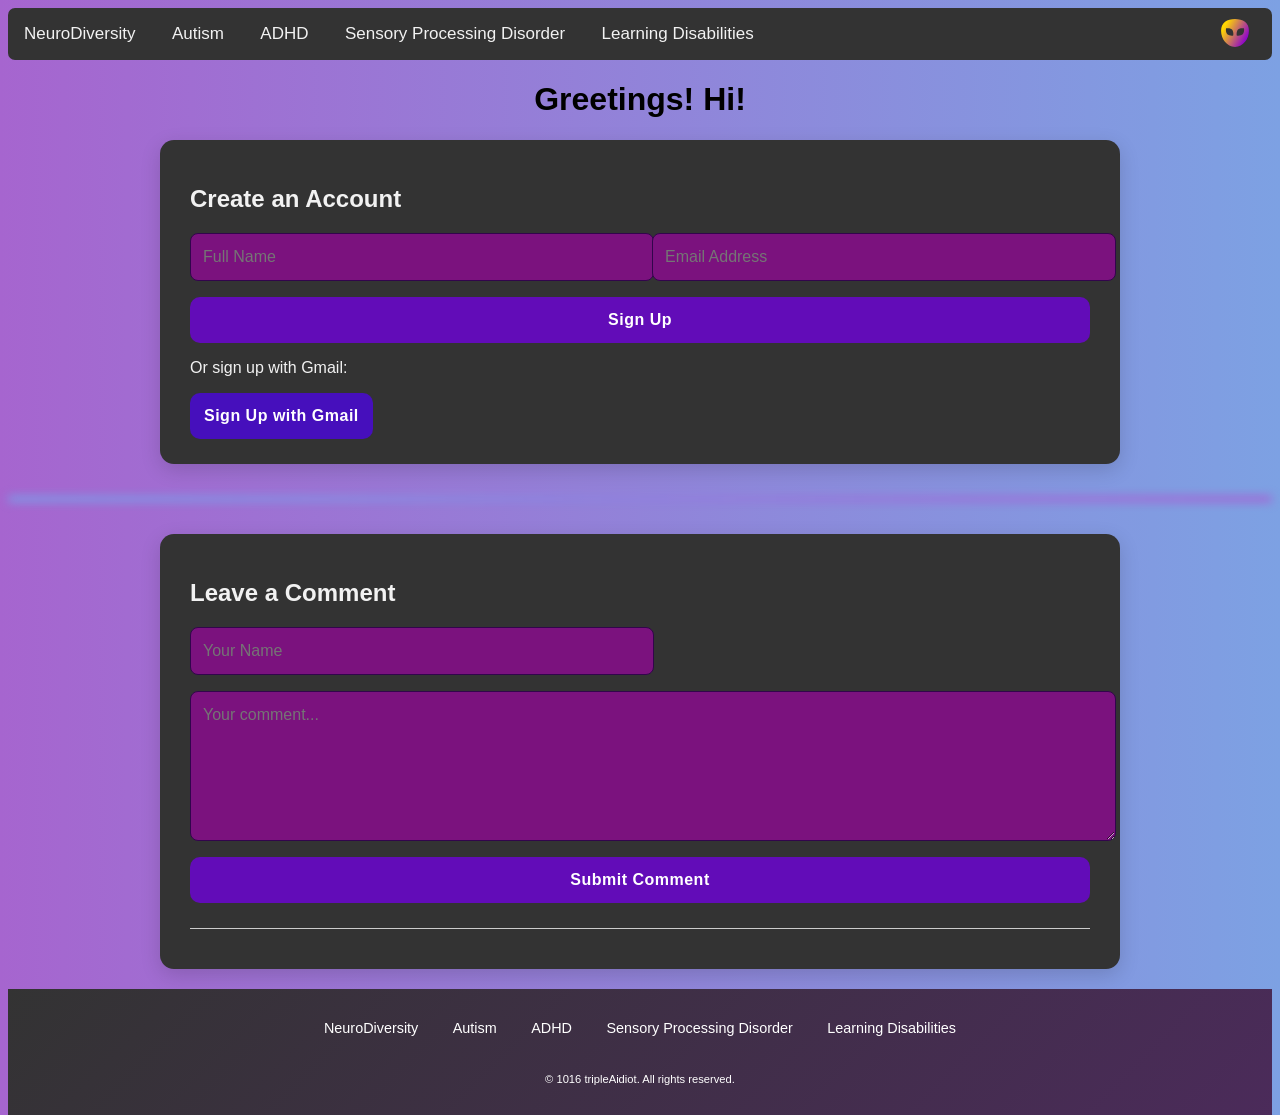
==== ndinteract.html @ 2fed9b58 "Update ndinteract.html" ====
<!DOCTYPE html>
<html lang="en">

<head>
    <meta charset="UTF-8">
    <meta http-equiv="X-UA-Compatible" content="IE=edge">
    <meta name="viewport" content="width=device-width, initial-scale=1.0">
    <title>TDKABACMintro</title>
    <link rel="stylesheet" href="ndinteract.css">
    <link rel="icon" type="image/svg+xml" href="./stuff/Alienicon.svg">
</head>

<body>

    <header>
        <div class="topnav">

            <a href="C:\Users\Fitzy\tdkabacmpractice\tdkabacmweb\index.html">NeuroDiversity</a>
            <a href="C:\Users\Fitzy\tdkabacmpractice\tdkabacmweb\asdpage.html">Autism</a>
            <a href="C:\Users\Fitzy\tdkabacmpractice\tdkabacmweb\adhdpage.html">ADHD</a>
            <a href="C:\Users\Fitzy\tdkabacmpractice\tdkabacmweb\spdpage.html">Sensory Processing Disorder</a>
            <a href="C:\Users\Fitzy\tdkabacmpractice\tdkabacmweb\ldspage.html">Learning Disabilities</a>

        </div>
        <div class="menu-btn" onclick="document.body.classList.toggle('active-state')">&#9776;</div>

    </header>

    <main>

        <div><img type="image/svg" type="button" onclick="navPicFunction()" src="./stuff/Alienicon.svg" id="navImage"
                alt="Menu / Scroll to Top"></div>
        <div id="settingsBar">
            <h3>Settings</h3>
    <button id="dyslexicfont" class="settingsbtn">
    <img src="C:\Users\Fitzy\tdkabacmpractice\tdkabacmweb\stuff\dyslexia-ezgif.com-optimize.gif" alt="Dyslexia Friendly" class="button-icon">
    Dyslexic Friendly
</button>
<br>
<button id="interact" class="settingsbtn">
    <img src="C:\Users\Fitzy\tdkabacmpractice\tdkabacmweb\stuff\speaking-ezgif.com-optimize.gif" alt="interact" class="button-icon">
    Say Hello !
</button>
        </div>
        <h1 id="greeting" >Greetings! Hi!</h1>
        <section class="account-section">
            <h1>Create an Account</h1>
            <form id="signupForm">
                <input type="text" id="name" placeholder="Full Name" required>
                <input type="email" id="email" placeholder="Email Address" required>
                <button type="submit">Sign Up</button>
            </form>
            <p>Or sign up with Gmail:</p>
            <button id="gmailBtn">Sign Up with Gmail</button>
        </section>

        <hr class="light">

        <section class="comment-section">
            <h1>Leave a Comment</h1>
            <form id="commentForm">
                <input type="text" id="commentName" placeholder="Your Name">
                <textarea id="commentText" placeholder="Your comment..." required></textarea>
                <button type="submit">Submit Comment</button>
            </form>
            <div id="commentsList">
                <!-- Comments will appear here -->
            </div>
        </section>
     <div class="side-menu">
            <a class="toggler" href="#" onclick="document.body.classList.toggle('active-state')">
                <span>x</span>
            </a>
            <ul>
                <li><a class="active"
                        href="C:\Users\Fitzy\tdkabacmpractice\tdkabacmweb\index.html">NeuroDiversity</a></li>
                <li><a href="C:\Users\Fitzy\tdkabacmpractice\tdkabacmweb\asdpage.html">Autism</a></li>
                <li><a href="C:\Users\Fitzy\tdkabacmpractice\tdkabacmweb\adhdpage.html">ADHD</a></li>
                <li><a href="C:\Users\Fitzy\tdkabacmpractice\tdkabacmweb\spdpage.html">Sensory Processing Disorder</a>
                </li>
                <li><a href="C:\Users\Fitzy\tdkabacmpractice\tdkabacmweb\ldspage.html">Learning Disabilities</a></li>
            </ul>
        </div>


    </main>

  <footer>
    <div class="footer-links">
      <a href="index.html">NeuroDiversity</a>
      <a href="asdpage.html">Autism</a>
      <a href="adhdpage.html">ADHD</a>
      <a href="spdpage.html">Sensory Processing Disorder</a>
      <a href="ldspage.html">Learning Disabilities</a>
    </div>
    <br>
    <br>
    <div class="footer-text">
      &copy; 1016 tripleAidiot. All rights reserved.
    </div>
  </footer>

    <script src="ndtotal.js"></script>

</body>

</html>
---- ndinteract.css ----
@font-face {
  font-family: 'OpenDyslexic';
  src: url('./stuff/opendyslexic-0.92/OpenDyslexic-Regular.otf') format('opentype');
  font-weight: normal;
  font-style: normal;
}

#dyslexicfont {
  font-family: 'OpenDyslexic', Arial, sans-serif;
}

.dyslexic-font {
    font-family: 'OpenDyslexic', Arial, sans-serif;
}

body {
  background: linear-gradient(90deg, rgba(166, 101, 207, 1) 0%, rgba(125, 161, 227, 1) 100%);
  font-family:   sans-serif;
  font-size: 1em;
  height: 100%;
  display: flex;
  flex-direction: column;
  margin-bottom: 0%;
}

header {
  position: relative;
  margin: 0;
  font-family:   sans-serif;
}

#greeting {
  text-align: center;
}

.light {
  border: none;
  height: 6px;
  -webkit-filter: blur(5px);
  border-radius: 5px;
  margin: 2rem 0;
  background: linear-gradient(to right, rgb(121, 160, 233), rgb(166, 95, 211));
}

.topnav {
  border-radius: 7px 7px 7px 7px;
  overflow: hidden;
  background-color: #333;
}

.topnav a {
  display: inline-block;
  color: #f2f2f2;
  text-align: center;
  padding: 16px 16px;
  text-decoration: none;
  font-size: 17px;
}

.topnav a:hover {
  background-color: #c474c7;
  color: black;
}

.topnav a.active {
  background-color: #620cb8;
  color: white;
}

#navImage {
  width: 30px;
  float: right;
  padding: 10px;
  position: fixed;
  top: 8px;
  right: 20px;
}

#navImage:hover {
  filter: brightness(150%);
  width: 40px;
  padding: 5px;
}

.menu-btn {
  display: none;
  font-size: 26px;
  color: #7b127e;
  cursor: pointer;
}

.side-menu {
  display: none;
}

#settingsBar {
  position: fixed;

  top: 60px;
  right: 20px;

  width: min(300px, 90vw);

  padding: 15px;

  background: #333;
  color: white;

  border-radius: 12px;
  box-shadow: 0 4px 15px rgba(0, 0, 0, .3);

  display: none;
  z-index: 1000;
}

#settingsBar.open {
  display: block;
}

.settingsbtn {
    display: flex;
    align-items: center;
    gap: 10px;
    padding: 10px 15px;
    font-size: 0.9em;
    border-radius: 8px;
    border: none;
    cursor: pointer;
    background-color: #620cb8;
    color: white;
    transition: background 0.3s, transform 0.2s;
}

.settingsbtn:hover {
    background-color: #7b127e;
    transform: scale(1.05);
}

 .button-icon {
    width: 24px;
    height: 24px;
    object-fit: contain;
} .button-icon {
    width: 24px;
    height: 24px;
    object-fit: contain;
}

#interact { font-size: 1em}

 

footer {
  background: linear-gradient(-45deg, #412867, #333, #532867, #333);
  background-size: 400% 400%;
  text-align: center;
  padding: 30px 20px;
  animation: gradientAnimation 15s ease infinite;
  margin-top: auto;
  color: white;
}

@keyframes gradientAnimation {
  0% {
    background-position: 0% 50%;
  }

  50% {
    background-position: 100% 50%;
  }

  100% {
    background-position: 0% 50%;
  }
}

.footer-links a {
  display: inline-flex;
  color: white;
  font-size: 0.9em;
  text-decoration: none;
  margin: 0 15px;
}

.footer-links a:hover {
  text-shadow: 0 0 2px #fee066,
    0 0 4px #fee066,
    0 0 8px #fee06680;
  font-size:0.95em ;
}

.footer-text {
  color: white;
  font-size: 0.7em;
}


section.account-section,
section.comment-section {
    color: #f2f2f2;
    background: #333;
    padding: 25px 30px 25px 30px;
    margin: 20px auto;
    width: min(900px, 95vw);
    border-radius: 14px;
    box-shadow: 0 6px 20px rgba(0,0,0,0.15);
    transition: transform 0.2s, box-shadow 0.2s;
}

section.account-section:hover,
section.comment-section:hover {
    transform: translateY(-2px);
    box-shadow: 0 10px 25px rgba(0,0,0,0.2);
}


form {
    display: grid;
    grid-template-columns: 1fr 1fr;
    gap: 16px 24px;
}

input, textarea {
    width: 100%;
    padding: 14px 12px;
    font-size: 1em;
    border-radius: 8px;
    border: 1px solid #32054c;
    font-family: inherit;
    color: #f2f2f2;
    transition: border-color 0.3s, box-shadow 0.3s;
    background: #7b127e;
}

input:focus,
textarea:focus {
    outline: none;
    border-color: #7b127e;
    box-shadow: 0 0 6px rgba(123, 18, 126, 0.3);
}

textarea {
    grid-column: 1 / -1;
    min-height: 120px;
    resize: vertical;
}


button {
    grid-column: 1 / -1;
    padding: 14px 0;
    font-size: 1em;
    border-radius: 10px;
    border: none;
    cursor: pointer;
    background-color: #620cb8;
    color: white;
    font-weight: bold;
    letter-spacing: 0.5px;
    transition: background 0.3s, transform 0.2s, box-shadow 0.2s;
}

button:hover {
    background-color: #7b127e;
    transform: translateY(-2px);
    box-shadow: 0 4px 12px rgba(0,0,0,0.2);
}

#gmailBtn {
  padding-left: 14px;
  padding-right: 14px;
  background-color: #460fbc;
}

#gmailBtn:hover {
    background-color: #7b127e;
}

label {
    font-size: 0.9em;
    color: white;
    margin-bottom: 4px;
    display: block;
}


#commentsList {
    margin-top: 25px;
    border-top: 1px solid #ccc;
    padding-top: 15px;
    display: flex;
    flex-direction: column;
    gap: 12px;
}

.comment {
    background: #f9f9f9;
    padding: 12px 14px;
    border-radius: 8px;
    box-shadow: 0 2px 10px rgba(0,0,0,0.08);
}

.placeholder {
  color: #fdb4ff;
}

@media (max-width: 768px) {
    form {
        grid-template-columns: 1fr;
    }

    textarea,
    button {
        grid-column: 1 / -1;
    }

 .topnav {
    display: none;
  }

  .menu-btn {
    display: inline-block;
    padding: 3px;
  }


  .menu-btn:hover {
    background: #fee066;
    box-shadow: 0 0 5px #fee066,
      0 0 10px #fee066,
      0 0 20px #fee06680;
  }


  .side-menu {
    display: block;
  }

  .side-menu {
    height: calc(100vh - 30px);
    width: 300px;
    background: #620cb8;
    position: fixed;
    left: -350px;
    top: 15px;
    z-index: 1000;
    transition: left 0.15s ease-in;
    border-radius: 16px;
  }

  .active-state .side-menu {
    left: 0;
    box-shadow: 3px 2px 334px 110px rgba(0, 0, 0, 0.75);
    -webkit-box-shadow: 3px 2px 334px 110px rgba(0, 0, 0, 0.75);
    -moz-box-shadow: 3px 2px 334px 110px rgba(0, 0, 0, 0.75);
  }

  .side-menu a {
    color: #f2f2f2;
    text-align: right;
    text-decoration: none;
    font-size: 24px;
  }

  .side-menu a:hover {
    color: #f2f2f2;
    text-shadow: 0 0 2px #fee066,
      0 0 4px #fee066,
      0 0 8px #fee06680;
  }

  .side-menu a.active {
    color: #fee066;
  }

  .side-menu ul {
    list-style: none;
    padding: 0;
  }

  .side-menu ul li {
    width: 100%;
    padding: 8px 30px;
  }

  .toggler {
    text-decoration: none;
    font-size: 30px;
    display: block;
    width: 100%;
    text-align: right;
    padding: 10px 16px 0 0;
  }

  #settingsBar {
    top: 50px;

    left: 5vw;
    right: 5vw;

    width: auto;

    max-height: 80vh;
    overflow-y: auto;
  
}
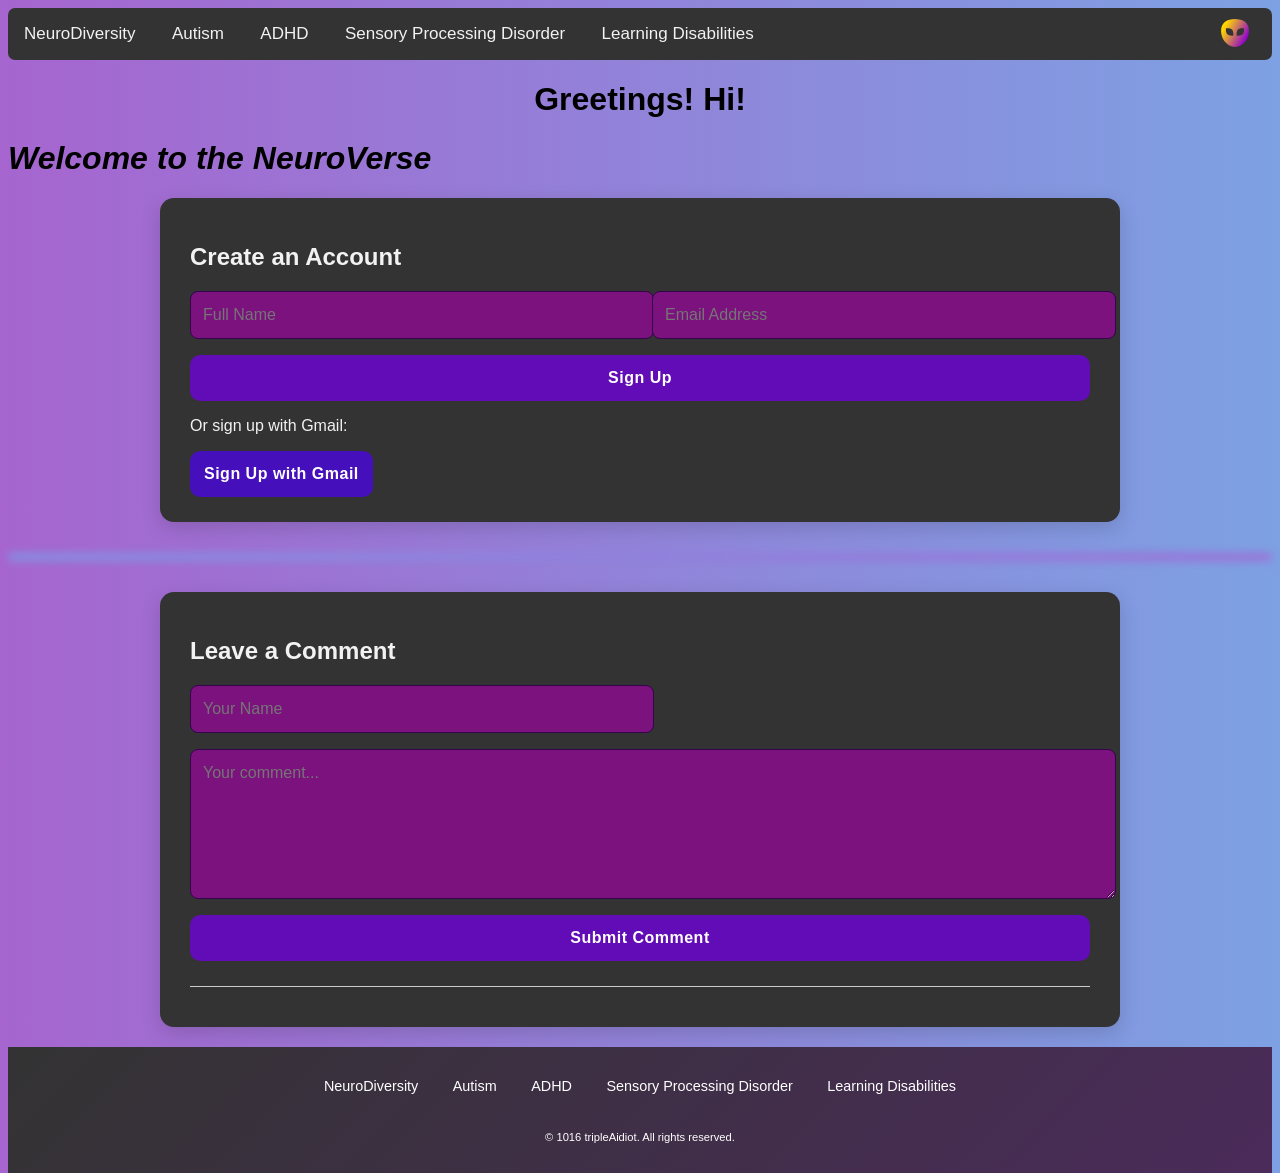
==== commit 35173436: "Update ndinteract.html" ====
--- a/ndinteract.html
+++ b/ndinteract.html
@@ -43,6 +43,7 @@
 </button>
         </div>
         <h1 id="greeting" >Greetings! Hi!</h1>
+        <em><h1>Welcome to the NeuroVerse</h1></em>
         <section class="account-section">
             <h1>Create an Account</h1>
             <form id="signupForm">
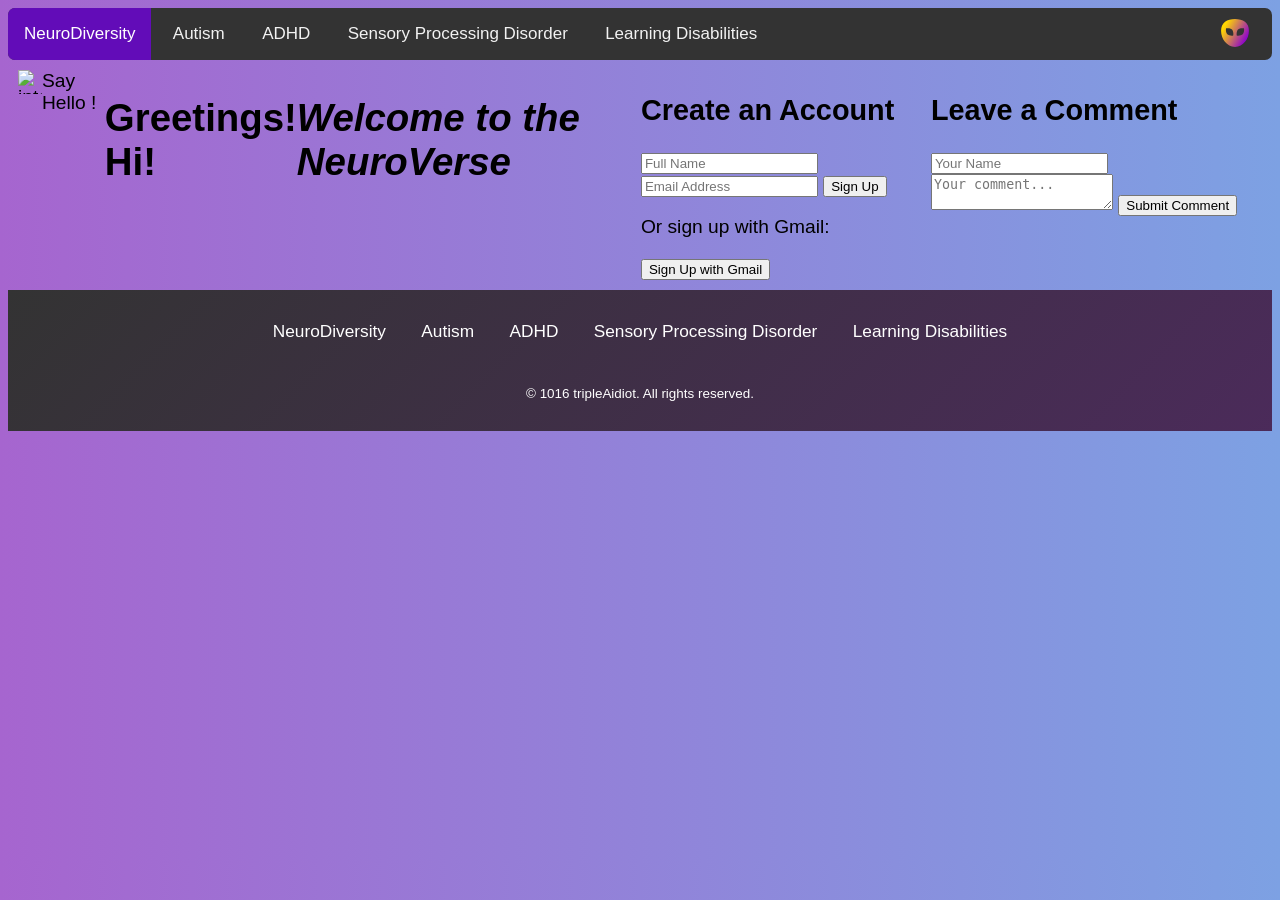
==== commit 858932fb: "Update ndinteract.html" ====
--- a/ndinteract.html
+++ b/ndinteract.html
@@ -1,43 +1,44 @@
 <!DOCTYPE html>
+
 <html lang="en">
 
 <head>
-    <meta charset="UTF-8">
-    <meta http-equiv="X-UA-Compatible" content="IE=edge">
-    <meta name="viewport" content="width=device-width, initial-scale=1.0">
-    <title>TDKABACMintro</title>
-    <link rel="stylesheet" href="ndinteract.css">
-    <link rel="icon" type="image/svg+xml" href="./stuff/Alienicon.svg">
+  <meta charset="utf-8" />
+  <meta content="IE-edge" http-equiv="X-UA-compatible" />
+  <meta content="width=device-width,
+                                   initial-scale=1.0" name="viewport" />
+  <title>TDKABACMintro</title>
+  <link href="ndintro.css" rel="stylesheet" />
+  <link href="./stuff/Alienicon.svg" rel="icon" type="image/svg" />
+  <link href="./stuff/opendyslexic-0.92/OpenDyslexic-Regular.otf" rel="stylesheet" />
 </head>
 
 <body>
-
-    <header>
-        <div class="topnav">
-
-            <a href="C:\Users\Fitzy\tdkabacmpractice\tdkabacmweb\index.html">NeuroDiversity</a>
-            <a href="C:\Users\Fitzy\tdkabacmpractice\tdkabacmweb\asdpage.html">Autism</a>
-            <a href="C:\Users\Fitzy\tdkabacmpractice\tdkabacmweb\adhdpage.html">ADHD</a>
-            <a href="C:\Users\Fitzy\tdkabacmpractice\tdkabacmweb\spdpage.html">Sensory Processing Disorder</a>
-            <a href="C:\Users\Fitzy\tdkabacmpractice\tdkabacmweb\ldspage.html">Learning Disabilities</a>
-
-        </div>
-        <div class="menu-btn" onclick="document.body.classList.toggle('active-state')">&#9776;</div>
-
-    </header>
-
-    <main>
-
-        <div><img type="image/svg" type="button" onclick="navPicFunction()" src="./stuff/Alienicon.svg" id="navImage"
-                alt="Menu / Scroll to Top"></div>
-        <div id="settingsBar">
-            <h3>Settings</h3>
-    <button id="dyslexicfont" class="settingsbtn">
-    <img src="C:\Users\Fitzy\tdkabacmpractice\tdkabacmweb\stuff\dyslexia-ezgif.com-optimize.gif" alt="Dyslexia Friendly" class="button-icon">
-    Dyslexic Friendly
-</button>
-<br>
-<button id="interact" class="settingsbtn">
+  <header>
+    <div class="topnav">
+      <a class="active" href="./index.html">NeuroDiversity</a>
+      <a href="./asdpage.html">Autism</a>
+      <a href="./adhdpage.html">ADHD</a>
+      <a href="./spdpage.html">Sensory Processing Disorder</a>
+      <a href="./ldspage.html">Learning Disabilities</a>
+    </div>
+    <div class="menu-btn" onclick="document.body.classList.toggle('active-state')">☰</div>
+  </header>
+  <main>
+    <div><img alt="Menu / Scroll to Top" id="navImage" onclick="navPicFunction()" src="./stuff/Alienicon.svg"
+        type="button" /></div>
+    <div id="settingsBar">
+      <h3>Settings</h3>
+      <button class="settingsbtn" id="dyslexicfont">
+        <img alt="Dyslexia Friendly" class="button-icon" src="./stuff/dyslexia-ezgif.com-optimize.gif" />
+        Dyslexic Friendly
+      </button>
+      <br />
+      <button class="settingsbtn" id="interact">
+        <img alt="interact" class="button-icon" src="./stuff/speaking-ezgif.com-optimize.gif" />
+        Say Hello !
+      </button>
+    </div>
     <img src="C:\Users\Fitzy\tdkabacmpractice\tdkabacmweb\stuff\speaking-ezgif.com-optimize.gif" alt="interact" class="button-icon">
     Say Hello !
 </button>
--- a/ndintro.css
+++ b/ndintro.css
@@ -0,0 +1,354 @@
+ @font-face {
+  font-family: 'OpenDyslexic';
+  src: url('./stuff/opendyslexic-0.92/OpenDyslexic-Regular.otf') format('opentype');
+  font-weight: normal;
+  font-style: normal;
+}
+
+#dyslexicfont {
+  font-family: 'OpenDyslexic', Arial, sans-serif;
+}
+
+body {
+  background: linear-gradient(90deg, rgba(166, 101, 207, 1) 0%, rgba(125, 161, 227, 1) 100%);
+  font-family:   sans-serif;
+  font-size: 1.2em;
+  height: 100%;
+  display: flex;
+  flex-direction: column;
+  margin-bottom: 0%;
+}
+
+header {
+  position: relative;
+  margin: 0;
+  font-family:   sans-serif;
+}
+
+.topnav {
+  border-radius: 7px 7px 7px 7px;
+  overflow: hidden;
+  background-color: #333;
+}
+
+.topnav a {
+  display: inline-block;
+  color: #f2f2f2;
+  text-align: center;
+  padding: 16px 16px;
+  text-decoration: none;
+  font-size: 17px;
+}
+
+.topnav a:hover {
+  background-color: #c474c7;
+  color: black;
+}
+
+.topnav a.active {
+  background-color: #620cb8;
+  color: white;
+}
+
+#navImage {
+  width: 30px;
+  float: right;
+  padding: 10px;
+  position: fixed;
+  top: 8px;
+  right: 20px;
+}
+
+#navImage:hover {
+  filter: brightness(150%);
+  width: 40px;
+  padding: 5px;
+}
+
+
+main {
+  display: -webkit-flex;
+  display: flex;
+  flex: 1;
+  padding: 10px;
+  height: 100vh;
+}
+
+
+
+main a {
+  color: #32054c;
+  text-decoration: none;
+}
+
+main a:hover {
+  color: #7b127e;
+}
+
+.light {
+  border: none;
+  height: 6px;
+  -webkit-filter: blur(5px);
+  border-radius: 5px;
+  margin: 2rem 0;
+  background: linear-gradient(to right, rgb(121, 160, 233), rgb(166, 95, 211));
+}
+
+.little {
+  border: none;
+  height: 3px;
+  -webkit-filter: blur(2px);
+  border-radius: 2px;
+  margin: 4rem 0;
+  background: linear-gradient(to right, rgb(121, 160, 233), rgb(166, 95, 211));
+}
+
+.menu-btn {
+  display: none;
+  font-size: 26px;
+  color: #7b127e;
+  cursor: pointer;
+}
+
+.side-menu {
+  display: none;
+}
+
+#settingsBar {
+  position: fixed;
+
+  top: 60px;
+  right: 20px;
+
+  width: min(300px, 90vw);
+
+  padding: 15px;
+
+  background: #333;
+  color: white;
+
+  border-radius: 12px;
+  box-shadow: 0 4px 15px rgba(0, 0, 0, .3);
+
+  display: none;
+  z-index: 1000;
+}
+
+#settingsBar.open {
+  display: block;
+}
+
+.settingsbtn {
+    display: flex;
+    align-items: center;
+    gap: 10px;
+    padding: 10px 15px;
+    font-size: 0.9em;
+    border-radius: 8px;
+    border: none;
+    cursor: pointer;
+    background-color: #620cb8;
+    color: white;
+    transition: background 0.3s, transform 0.2s;
+}
+
+.settingsbtn:hover {
+    background-color: #7b127e;
+    transform: scale(1.05);
+}
+
+ .button-icon {
+    width: 24px;
+    height: 24px;
+    object-fit: contain;
+} .button-icon {
+    width: 24px;
+    height: 24px;
+    object-fit: contain;
+}
+
+#interact { font-size: 1em}
+.dyslexic-font {
+    font-family: 'OpenDyslexic', Arial, sans-serif;
+}
+
+ 
+
+footer {
+  background: linear-gradient(-45deg, #412867, #333, #532867, #333);
+  background-size: 400% 400%;
+  text-align: center;
+  padding: 30px 20px;
+  animation: gradientAnimation 15s ease infinite;
+  margin-top: auto;
+  color: white;
+}
+
+@keyframes gradientAnimation {
+  0% {
+    background-position: 0% 50%;
+  }
+
+  50% {
+    background-position: 100% 50%;
+  }
+
+  100% {
+    background-position: 0% 50%;
+  }
+}
+
+.footer-links a {
+  display: inline-flex;
+  color: white;
+  font-size: 0.9em;
+  text-decoration: none;
+  margin: 0 15px;
+}
+
+.footer-links a:hover {
+  text-shadow: 0 0 2px #fee066,
+    0 0 4px #fee066,
+    0 0 8px #fee06680;
+  font-size:0.95em ;
+}
+
+.footer-text {
+  color: white;
+  font-size: 0.7em;
+}
+
+.float-left,
+.float-right {
+    width: clamp(250px, 35%, 400px);
+    height: auto;
+    margin-bottom: 1rem;
+
+    border-radius: 20px;
+
+    box-shadow: 0 4px 15px rgba(0,0,0,0.2);
+
+    shape-margin: 20px;
+
+    -webkit-mask-image: radial-gradient(
+        ellipse at center,
+        black 70%,
+        transparent 100%
+    );
+    mask-image: radial-gradient(
+        ellipse at center,
+        black 70%,
+        transparent 100%
+    );
+}
+
+
+.float-left {
+    float: left;
+    margin-right: 25px;
+    margin-top: 25px ;
+}
+
+.float-right {
+    float: right;
+    margin-left: 25px;
+}
+
+section::after {
+    content: "";
+    display: block;
+    clear: both;
+}
+
+@media (max-width: 768px) {
+  .topnav {
+    display: none;
+  }
+
+  .menu-btn {
+    display: inline-block;
+    padding: 3px;
+  }
+
+
+  .menu-btn:hover {
+    background: #fee066;
+    box-shadow: 0 0 5px #fee066,
+      0 0 10px #fee066,
+      0 0 20px #fee06680;
+  }
+
+
+  .side-menu {
+    display: block;
+  }
+
+  .side-menu {
+    height: calc(100vh - 30px);
+    width: 300px;
+    background: #620cb8;
+    position: fixed;
+    left: -350px;
+    top: 15px;
+    z-index: 1000;
+    transition: left 0.15s ease-in;
+    border-radius: 16px;
+  }
+
+  .active-state .side-menu {
+    left: 0;
+    box-shadow: 3px 2px 334px 110px rgba(0, 0, 0, 0.75);
+    -webkit-box-shadow: 3px 2px 334px 110px rgba(0, 0, 0, 0.75);
+    -moz-box-shadow: 3px 2px 334px 110px rgba(0, 0, 0, 0.75);
+  }
+
+  .side-menu a {
+    color: #f2f2f2;
+    text-align: right;
+    text-decoration: none;
+    font-size: 24px;
+  }
+
+  .side-menu a:hover {
+    color: #f2f2f2;
+    text-shadow: 0 0 2px #fee066,
+      0 0 4px #fee066,
+      0 0 8px #fee06680;
+  }
+
+  .side-menu a.active {
+    color: #fee066;
+  }
+
+  .side-menu ul {
+    list-style: none;
+    padding: 0;
+  }
+
+  .side-menu ul li {
+    width: 100%;
+    padding: 8px 30px;
+  }
+
+  .toggler {
+    text-decoration: none;
+    font-size: 30px;
+    display: block;
+    width: 100%;
+    text-align: right;
+    padding: 10px 16px 0 0;
+  }
+
+  #settingsBar {
+    top: 50px;
+
+    left: 5vw;
+    right: 5vw;
+
+    width: auto;
+
+    max-height: 80vh;
+    overflow-y: auto;
+  }
+
+}
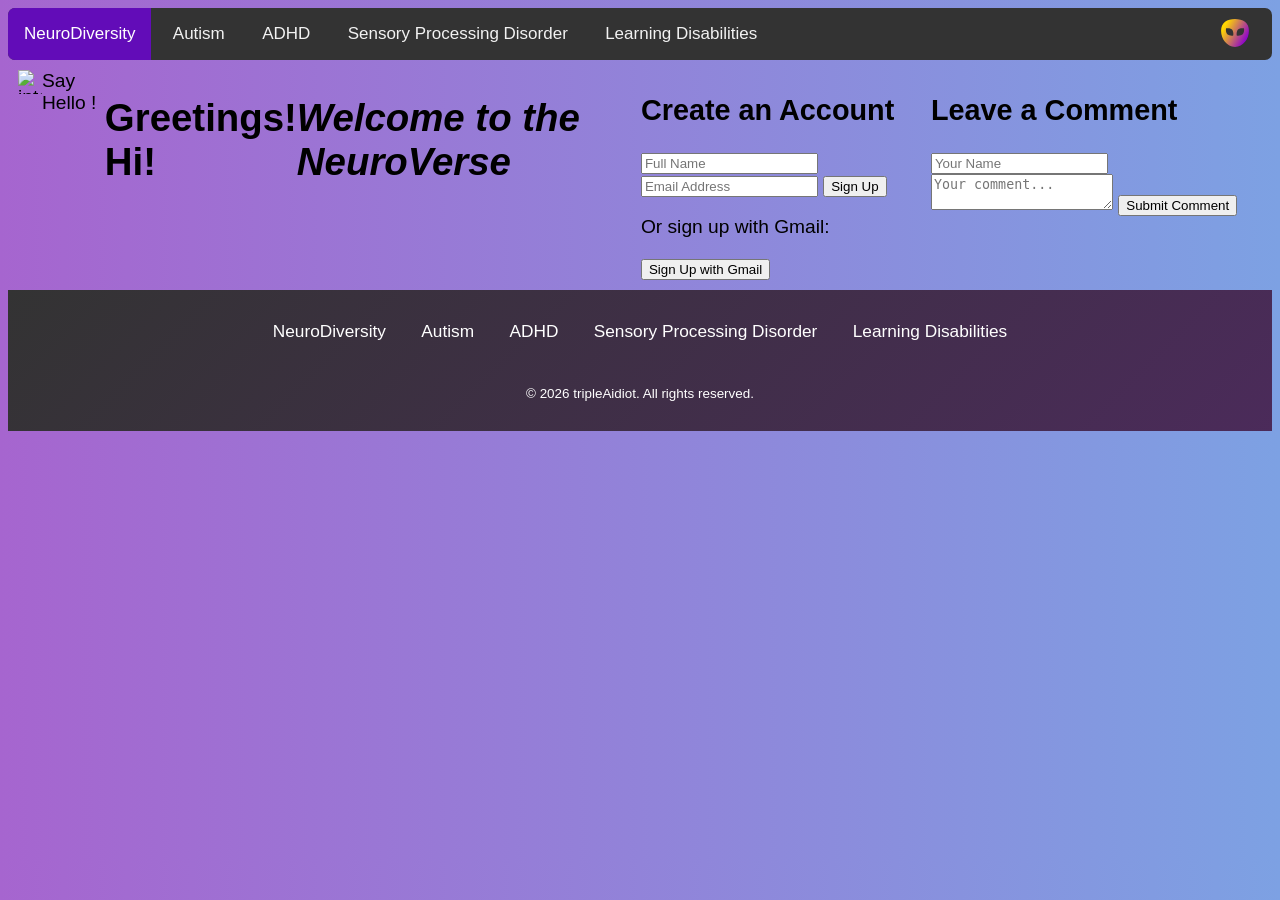
==== commit 567aaab5: "Update ndinteract.html" ====
--- a/ndinteract.html
+++ b/ndinteract.html
@@ -69,41 +69,35 @@
                 <!-- Comments will appear here -->
             </div>
         </section>
-     <div class="side-menu">
+        <div class="side-menu">
             <a class="toggler" href="#" onclick="document.body.classList.toggle('active-state')">
                 <span>x</span>
             </a>
             <ul>
-                <li><a class="active"
-                        href="C:\Users\Fitzy\tdkabacmpractice\tdkabacmweb\index.html">NeuroDiversity</a></li>
-                <li><a href="C:\Users\Fitzy\tdkabacmpractice\tdkabacmweb\asdpage.html">Autism</a></li>
-                <li><a href="C:\Users\Fitzy\tdkabacmpractice\tdkabacmweb\adhdpage.html">ADHD</a></li>
-                <li><a href="C:\Users\Fitzy\tdkabacmpractice\tdkabacmweb\spdpage.html">Sensory Processing Disorder</a>
+                <li><a class="active" href="./index.html">NeuroDiversity</a></li>
+                <li><a href="./asdpage.html">Autism</a></li>
+                <li><a href="./adhdpage.html">ADHD</a></li>
+                <li><a href="./spdpage.html">Sensory Processing Disorder</a>
                 </li>
-                <li><a href="C:\Users\Fitzy\tdkabacmpractice\tdkabacmweb\ldspage.html">Learning Disabilities</a></li>
+                <li><a href="./ldspage.html">Learning Disabilities</a></li>
             </ul>
         </div>
-
-
     </main>
-
-  <footer>
-    <div class="footer-links">
-      <a href="index.html">NeuroDiversity</a>
-      <a href="asdpage.html">Autism</a>
-      <a href="adhdpage.html">ADHD</a>
-      <a href="spdpage.html">Sensory Processing Disorder</a>
-      <a href="ldspage.html">Learning Disabilities</a>
-    </div>
-    <br>
-    <br>
-    <div class="footer-text">
-      &copy; 1016 tripleAidiot. All rights reserved.
-    </div>
-  </footer>
-
+    <footer>
+        <div class="footer-links">
+            <a href="./index.html">NeuroDiversity</a>
+            <a href="./asdpage.html">Autism</a>
+            <a href="./adhdpage.html">ADHD</a>
+            <a href="./spdpage.html">Sensory Processing Disorder</a>
+            <a href="./ldspage.html">Learning Disabilities</a>
+        </div>
+        <br />
+        <br />
+        <div class="footer-text">
+            © 2026 tripleAidiot. All rights reserved.
+        </div>
+    </footer>
     <script src="ndtotal.js"></script>
-
 </body>
 
 </html>
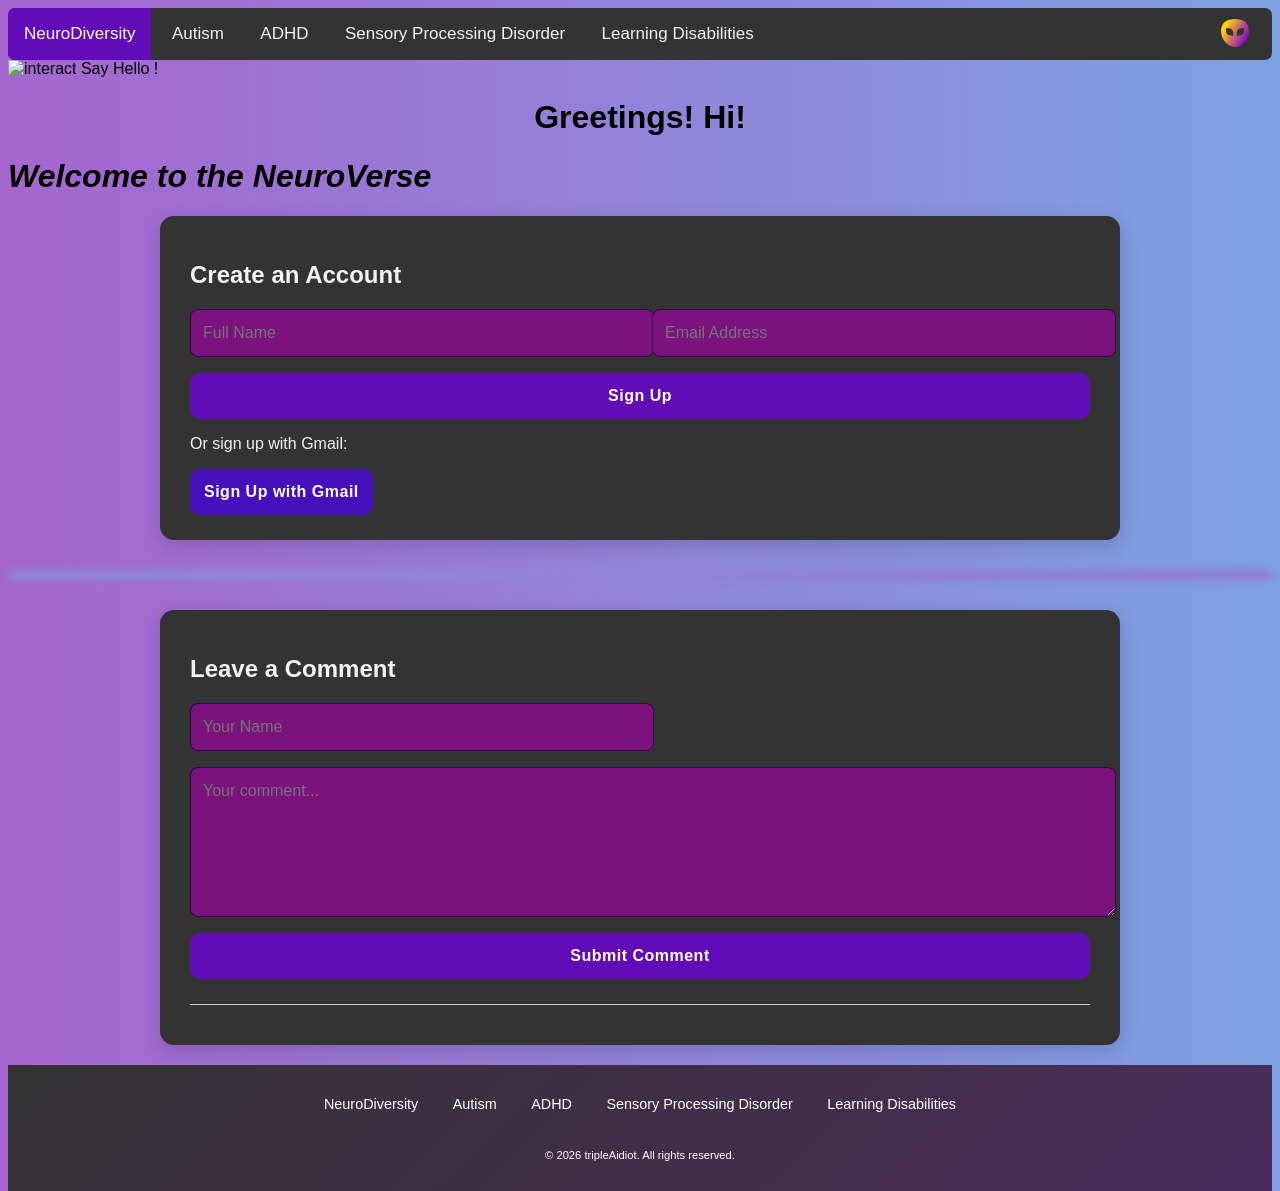
==== commit 49eb9a8a: "Update ndinteract.html" ====
--- a/ndinteract.html
+++ b/ndinteract.html
@@ -8,7 +8,7 @@
   <meta content="width=device-width,
                                    initial-scale=1.0" name="viewport" />
   <title>TDKABACMintro</title>
-  <link href="ndintro.css" rel="stylesheet" />
+  <link href="ndinteract.css" rel="stylesheet" />
   <link href="./stuff/Alienicon.svg" rel="icon" type="image/svg" />
   <link href="./stuff/opendyslexic-0.92/OpenDyslexic-Regular.otf" rel="stylesheet" />
 </head>
--- a/ndinteract.css
+++ b/ndinteract.css
@@ -0,0 +1,407 @@
+
+@font-face {
+  font-family: 'OpenDyslexic';
+  src: url('./stuff/opendyslexic-0.92/OpenDyslexic-Regular.otf') format('opentype');
+  font-weight: normal;
+  font-style: normal;
+}
+
+#dyslexicfont {
+  font-family: 'OpenDyslexic', Arial, sans-serif;
+}
+
+.dyslexic-font {
+    font-family: 'OpenDyslexic', Arial, sans-serif;
+}
+
+body {
+  background: linear-gradient(90deg, rgba(166, 101, 207, 1) 0%, rgba(125, 161, 227, 1) 100%);
+  font-family:   sans-serif;
+  font-size: 1em;
+  height: 100%;
+  display: flex;
+  flex-direction: column;
+  margin-bottom: 0%;
+}
+
+header {
+  position: relative;
+  margin: 0;
+  font-family:   sans-serif;
+}
+
+#greeting {
+  text-align: center;
+}
+
+.light {
+  border: none;
+  height: 6px;
+  -webkit-filter: blur(5px);
+  border-radius: 5px;
+  margin: 2rem 0;
+  background: linear-gradient(to right, rgb(121, 160, 233), rgb(166, 95, 211));
+}
+
+.topnav {
+  border-radius: 7px 7px 7px 7px;
+  overflow: hidden;
+  background-color: #333;
+}
+
+.topnav a {
+  display: inline-block;
+  color: #f2f2f2;
+  text-align: center;
+  padding: 16px 16px;
+  text-decoration: none;
+  font-size: 17px;
+}
+
+.topnav a:hover {
+  background-color: #c474c7;
+  color: black;
+}
+
+.topnav a.active {
+  background-color: #620cb8;
+  color: white;
+}
+
+#navImage {
+  width: 30px;
+  float: right;
+  padding: 10px;
+  position: fixed;
+  top: 8px;
+  right: 20px;
+}
+
+#navImage:hover {
+  filter: brightness(150%);
+  width: 40px;
+  padding: 5px;
+}
+
+.menu-btn {
+  display: none;
+  font-size: 26px;
+  color: #7b127e;
+  cursor: pointer;
+}
+
+.side-menu {
+  display: none;
+}
+
+#settingsBar {
+  position: fixed;
+
+  top: 60px;
+  right: 20px;
+
+  width: min(300px, 90vw);
+
+  padding: 15px;
+
+  background: #333;
+  color: white;
+
+  border-radius: 12px;
+  box-shadow: 0 4px 15px rgba(0, 0, 0, .3);
+
+  display: none;
+  z-index: 1000;
+}
+
+#settingsBar.open {
+  display: block;
+}
+
+.settingsbtn {
+    display: flex;
+    align-items: center;
+    gap: 10px;
+    padding: 10px 15px;
+    font-size: 0.9em;
+    border-radius: 8px;
+    border: none;
+    cursor: pointer;
+    background-color: #620cb8;
+    color: white;
+    transition: background 0.3s, transform 0.2s;
+}
+
+.settingsbtn:hover {
+    background-color: #7b127e;
+    transform: scale(1.05);
+}
+
+ .button-icon {
+    width: 24px;
+    height: 24px;
+    object-fit: contain;
+} .button-icon {
+    width: 24px;
+    height: 24px;
+    object-fit: contain;
+}
+
+#interact { font-size: 1em}
+
+ 
+
+footer {
+  background: linear-gradient(-45deg, #412867, #333, #532867, #333);
+  background-size: 400% 400%;
+  text-align: center;
+  padding: 30px 20px;
+  animation: gradientAnimation 15s ease infinite;
+  margin-top: auto;
+  color: white;
+}
+
+@keyframes gradientAnimation {
+  0% {
+    background-position: 0% 50%;
+  }
+
+  50% {
+    background-position: 100% 50%;
+  }
+
+  100% {
+    background-position: 0% 50%;
+  }
+}
+
+.footer-links a {
+  display: inline-flex;
+  color: white;
+  font-size: 0.9em;
+  text-decoration: none;
+  margin: 0 15px;
+}
+
+.footer-links a:hover {
+  text-shadow: 0 0 2px #fee066,
+    0 0 4px #fee066,
+    0 0 8px #fee06680;
+  font-size:0.95em ;
+}
+
+.footer-text {
+  color: white;
+  font-size: 0.7em;
+}
+
+
+section.account-section,
+section.comment-section {
+    color: #f2f2f2;
+    background: #333;
+    padding: 25px 30px 25px 30px;
+    margin: 20px auto;
+    width: min(900px, 95vw);
+    border-radius: 14px;
+    box-shadow: 0 6px 20px rgba(0,0,0,0.15);
+    transition: transform 0.2s, box-shadow 0.2s;
+}
+
+section.account-section:hover,
+section.comment-section:hover {
+    transform: translateY(-2px);
+    box-shadow: 0 10px 25px rgba(0,0,0,0.2);
+}
+
+
+form {
+    display: grid;
+    grid-template-columns: 1fr 1fr;
+    gap: 16px 24px;
+}
+
+input, textarea {
+    width: 100%;
+    padding: 14px 12px;
+    font-size: 1em;
+    border-radius: 8px;
+    border: 1px solid #32054c;
+    font-family: inherit;
+    color: #f2f2f2;
+    transition: border-color 0.3s, box-shadow 0.3s;
+    background: #7b127e;
+}
+
+input:focus,
+textarea:focus {
+    outline: none;
+    border-color: #7b127e;
+    box-shadow: 0 0 6px rgba(123, 18, 126, 0.3);
+}
+
+textarea {
+    grid-column: 1 / -1;
+    min-height: 120px;
+    resize: vertical;
+}
+
+
+button {
+    grid-column: 1 / -1;
+    padding: 14px 0;
+    font-size: 1em;
+    border-radius: 10px;
+    border: none;
+    cursor: pointer;
+    background-color: #620cb8;
+    color: white;
+    font-weight: bold;
+    letter-spacing: 0.5px;
+    transition: background 0.3s, transform 0.2s, box-shadow 0.2s;
+}
+
+button:hover {
+    background-color: #7b127e;
+    transform: translateY(-2px);
+    box-shadow: 0 4px 12px rgba(0,0,0,0.2);
+}
+
+#gmailBtn {
+  padding-left: 14px;
+  padding-right: 14px;
+  background-color: #460fbc;
+}
+
+#gmailBtn:hover {
+    background-color: #7b127e;
+}
+
+label {
+    font-size: 0.9em;
+    color: white;
+    margin-bottom: 4px;
+    display: block;
+}
+
+
+#commentsList {
+    margin-top: 25px;
+    border-top: 1px solid #ccc;
+    padding-top: 15px;
+    display: flex;
+    flex-direction: column;
+    gap: 12px;
+}
+
+.comment {
+    background: #f9f9f9;
+    padding: 12px 14px;
+    border-radius: 8px;
+    box-shadow: 0 2px 10px rgba(0,0,0,0.08);
+}
+
+.placeholder {
+  color: #fdb4ff;
+}
+
+@media (max-width: 768px) {
+    form {
+        grid-template-columns: 1fr;
+    }
+
+    textarea,
+    button {
+        grid-column: 1 / -1;
+    }
+
+ .topnav {
+    display: none;
+  }
+
+  .menu-btn {
+    display: inline-block;
+    padding: 3px;
+  }
+
+
+  .menu-btn:hover {
+    background: #fee066;
+    box-shadow: 0 0 5px #fee066,
+      0 0 10px #fee066,
+      0 0 20px #fee06680;
+  }
+
+
+  .side-menu {
+    display: block;
+  }
+
+  .side-menu {
+    height: calc(100vh - 30px);
+    width: 300px;
+    background: #620cb8;
+    position: fixed;
+    left: -350px;
+    top: 15px;
+    z-index: 1000;
+    transition: left 0.15s ease-in;
+    border-radius: 16px;
+  }
+
+  .active-state .side-menu {
+    left: 0;
+    box-shadow: 3px 2px 334px 110px rgba(0, 0, 0, 0.75);
+    -webkit-box-shadow: 3px 2px 334px 110px rgba(0, 0, 0, 0.75);
+    -moz-box-shadow: 3px 2px 334px 110px rgba(0, 0, 0, 0.75);
+  }
+
+  .side-menu a {
+    color: #f2f2f2;
+    text-align: right;
+    text-decoration: none;
+    font-size: 24px;
+  }
+
+  .side-menu a:hover {
+    color: #f2f2f2;
+    text-shadow: 0 0 2px #fee066,
+      0 0 4px #fee066,
+      0 0 8px #fee06680;
+  }
+
+  .side-menu a.active {
+    color: #fee066;
+  }
+
+  .side-menu ul {
+    list-style: none;
+    padding: 0;
+  }
+
+  .side-menu ul li {
+    width: 100%;
+    padding: 8px 30px;
+  }
+
+  .toggler {
+    text-decoration: none;
+    font-size: 30px;
+    display: block;
+    width: 100%;
+    text-align: right;
+    padding: 10px 16px 0 0;
+  }
+
+  #settingsBar {
+    top: 50px;
+
+    left: 5vw;
+    right: 5vw;
+
+    width: auto;
+
+    max-height: 80vh;
+    overflow-y: auto;
+  
+}
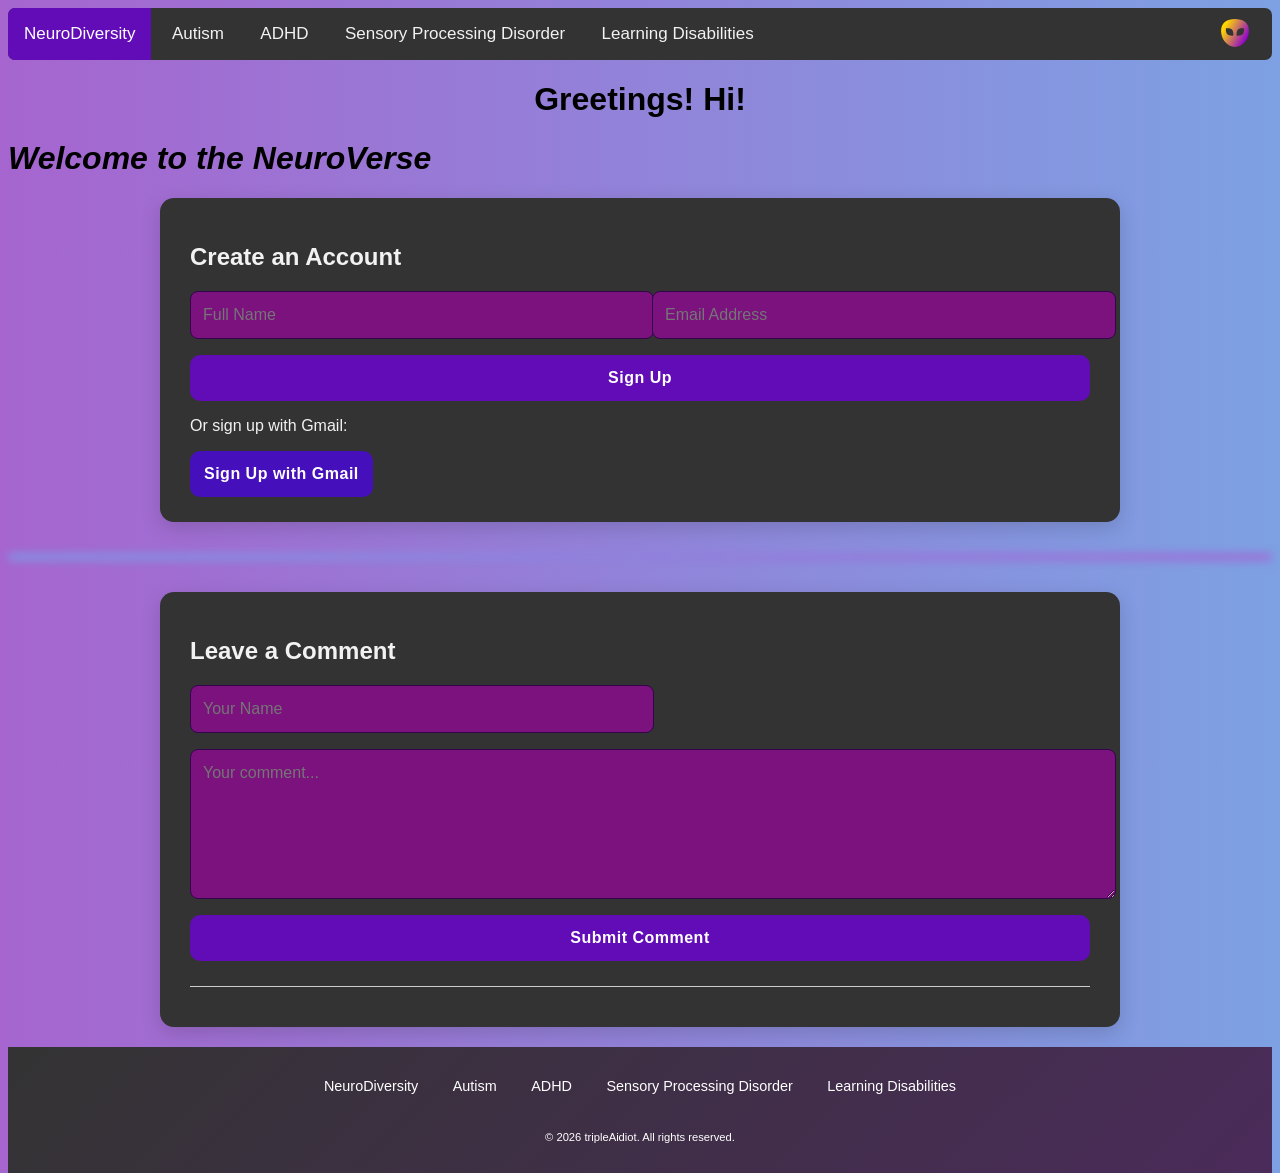
==== commit 817702f1: "Update ndinteract.html" ====
--- a/ndinteract.html
+++ b/ndinteract.html
@@ -8,7 +8,7 @@
   <meta content="width=device-width,
                                    initial-scale=1.0" name="viewport" />
   <title>TDKABACMintro</title>
-  <link href="ndinteract.css" rel="stylesheet" />
+  <link href="./ndinteract.css" rel="stylesheet" />
   <link href="./stuff/Alienicon.svg" rel="icon" type="image/svg" />
   <link href="./stuff/opendyslexic-0.92/OpenDyslexic-Regular.otf" rel="stylesheet" />
 </head>
@@ -39,10 +39,6 @@
         Say Hello !
       </button>
     </div>
-    <img src="C:\Users\Fitzy\tdkabacmpractice\tdkabacmweb\stuff\speaking-ezgif.com-optimize.gif" alt="interact" class="button-icon">
-    Say Hello !
-</button>
-        </div>
         <h1 id="greeting" >Greetings! Hi!</h1>
         <em><h1>Welcome to the NeuroVerse</h1></em>
         <section class="account-section">
